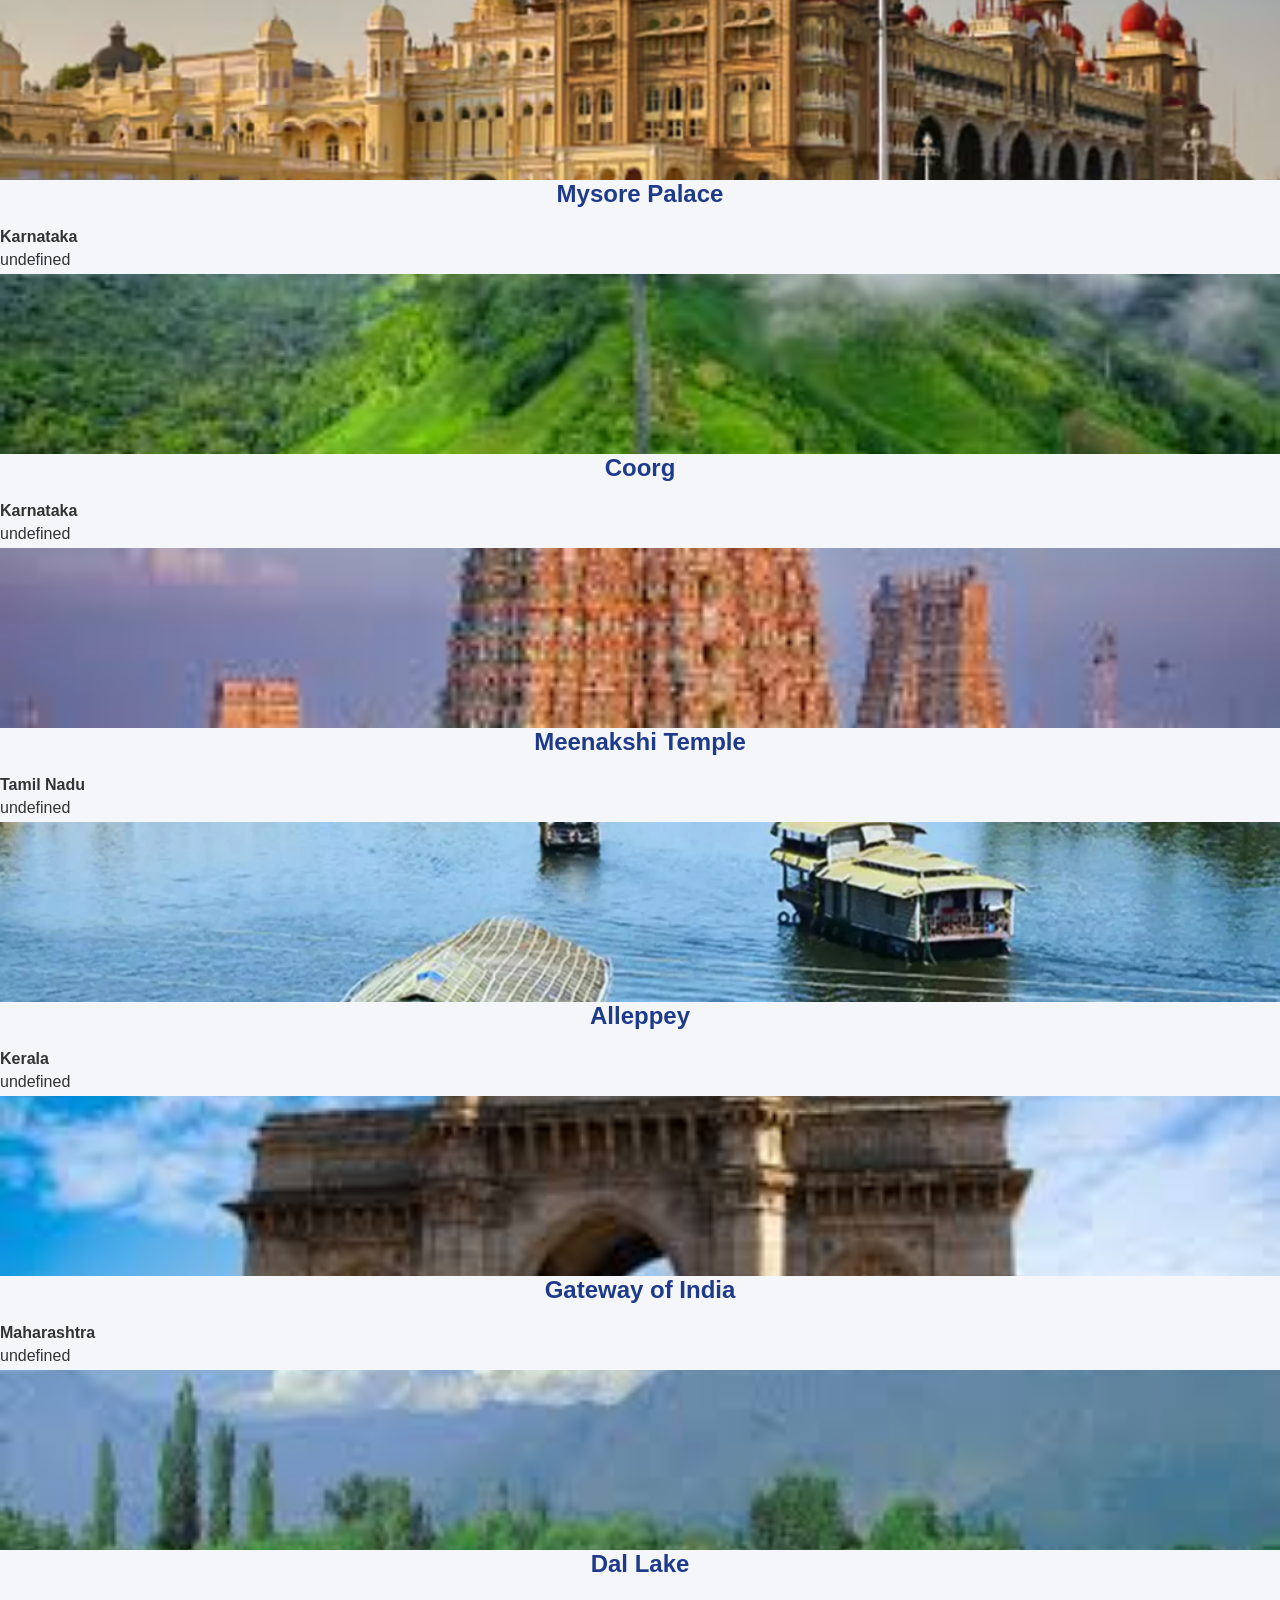
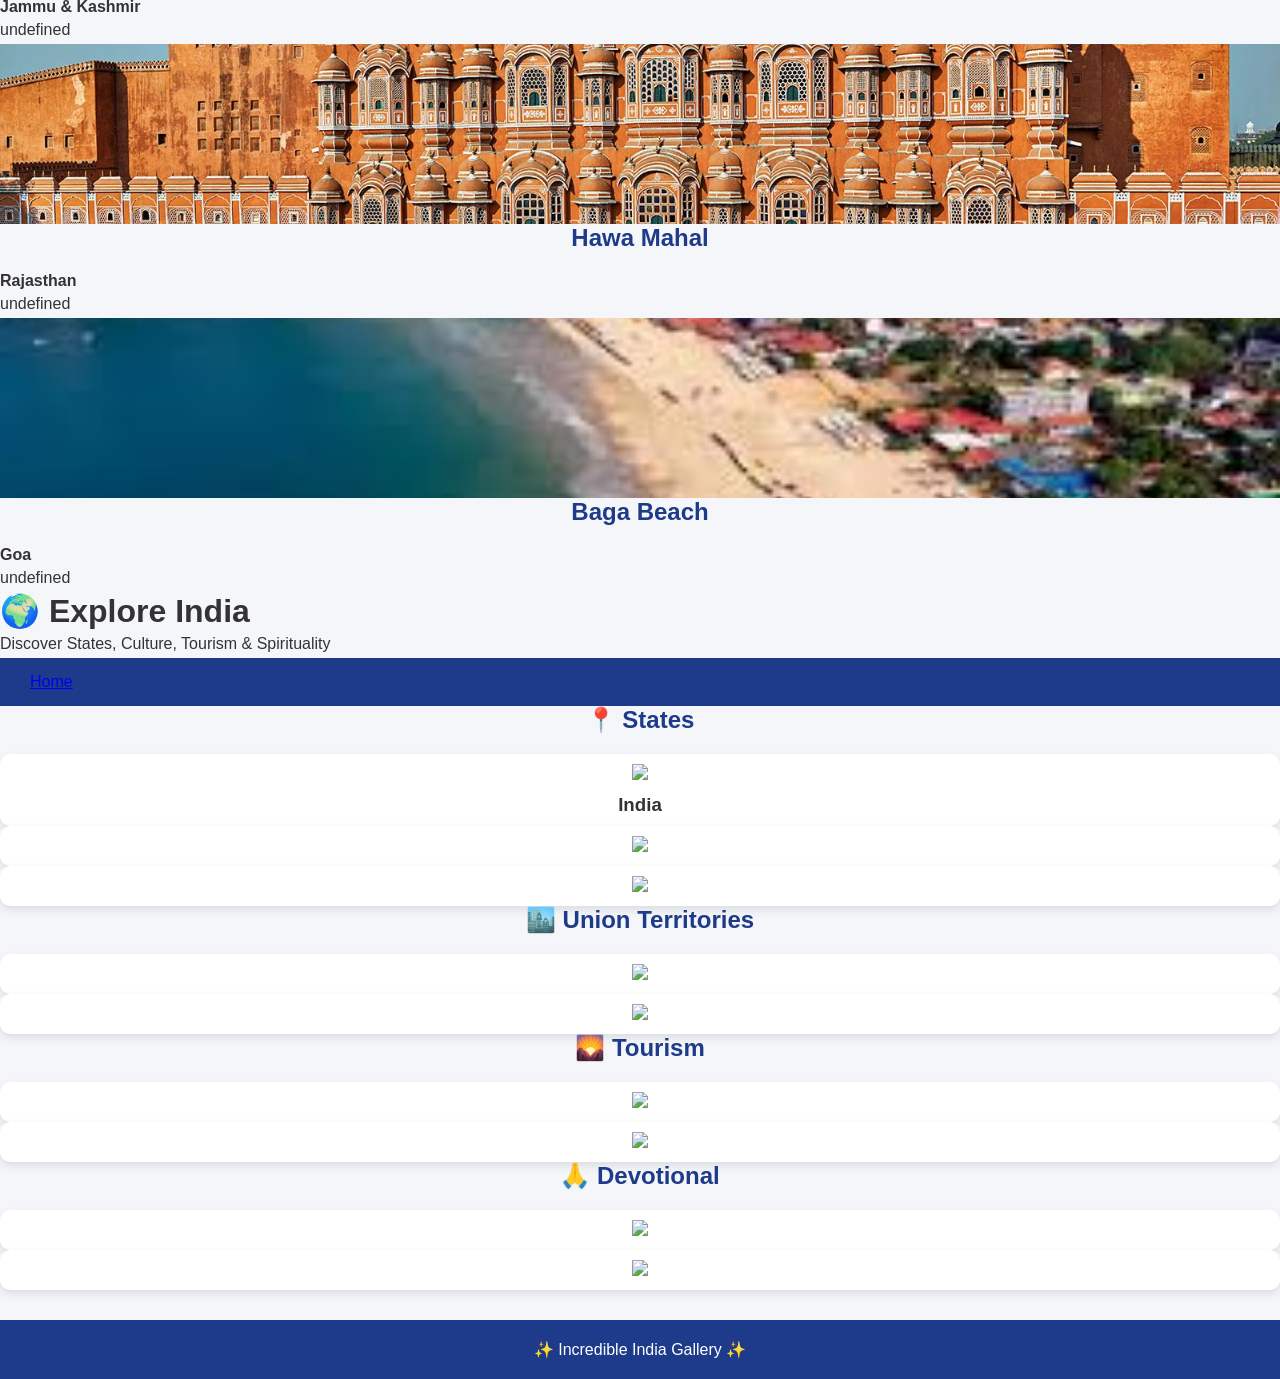
==== explore.html @ c565f096 "Add files via upload" ====
<!DOCTYPE html>
<html lang="en">
<head>
  <meta charset="UTF-8">
  <title>Explore India</title>
  <link rel="stylesheet" href="style.css">
</head>
<body>

    <div id="places-container"></div>

<script src="script.js"></script>

<header>
  <h1>🌍 Explore India</h1>
  <p>Discover States, Culture, Tourism & Spirituality</p>
</header>

<nav>
  <a href="index.html">Home</a>
</nav>

<!-- STATES -->
<section>
  <h2>📍 States</h2>
  <div class="container">

    <div class="card">
      <img src="India.jpg">
      <h3>India</h3>
    </div>

    <div class="card">
      <img src="indianstate.jpg">
      
    </div>

    <div class="card">
      <img src="India2.jpg">
      
    </div>

  </div>
</section>

<!-- UNION TERRITORIES -->
<section>
  <h2>🏙️ Union Territories</h2>
  <div class="container">

    <div class="card">
      <img src="uts.jpg">
      
    </div>

    <div class="card">
      <img src="Ladakh.jpg">
      
    </div>

  </div>
</section>

<!-- TOURISM -->
<section>
  <h2>🌄 Tourism</h2>
  <div class="container">

    <div class="card">
      <img src="place.jpg">
      
    </div>

    <div class="card">
      <img src="place2.jpg">
      
    </div>

  </div>
</section>

<!-- DEVOTIONAL -->
<section>
  <h2>🙏 Devotional</h2>
  <div class="container">

    <div class="card">
      <img src="temples.jpg">
      
    </div>

    <div class="card">
      <img src="temples2.jpg">
      
    </div>

  </div>
</section>

<footer>
  <p>✨ Incredible India Gallery ✨</p>
</footer>

</body>
</html>
---- style.css ----
/* ===== RESET ===== */
* {
    margin: 0;
    padding: 0;
    box-sizing: border-box;
}

/* ===== BODY ===== */
body {
    font-family: Arial, sans-serif;
    background: #f4f6f9;
    color: #333;
}

/* ===== NAVBAR ===== */
nav {
    background: #1e3a8a;
    padding: 15px 30px;
    display: flex;
    justify-content: space-between;
    align-items: center;
}

nav h1 {
    color: white;
    font-size: 22px;
}

nav ul {
    list-style: none;
    display: flex;
    gap: 20px;
}

nav ul li a {
    color: white;
    text-decoration: none;
    font-weight: bold;
    transition: 0.3s;
}

nav ul li a:hover {
    color: #facc15;
}

/* ===== CONTAINER ===== */
#places.container {
    display: grid;
    grid-template-columns: repeat(3,1fr);
    gap: 20px;
    padding: 20px;
}

/* ===== GRID LAYOUT ===== */
.grid {
    display: grid;
    grid-template-columns: repeat(auto-fit, minmax(250px, 1fr));
    gap: 20px;
}

/* ===== CARD ===== */
.card {
    background: #fff;
    padding: 10px;
    border-radius: 10px;
    box-shadow: 0 4px 10px rgba(0,0,0,0.1);
    transition: 0.3s;
    text-align: center;
}

.card:hover {
    transform: scale(1.05);
}

/* ===== IMAGES (IMPORTANT PART) ===== */
.place-card img {
    width: 100%;
    height: 180px;
    object-fit: cover;
    display: block;
}

/* ===== HEADINGS ===== */
h2 {
    margin-bottom: 20px;
    color: #1e3a8a;
    text-align: center;
}

h3 {
    margin-top: 10px;
}

/* ===== TEXT ===== */
p {
    margin: 5px 0;
}

/* ===== BUTTON ===== */
button {
    margin-top: 10px;
    padding: 10px 15px;
    border: none;
    background: #1e3a8a;
    color: white;
    border-radius: 5px;
    cursor: pointer;
    transition: 0.3s;
}

button:hover {
    background: #2563eb;
}

/* ===== FOOTER ===== */
footer {
    background: #1e3a8a;
    color: white;
    text-align: center;
    padding: 15px;
    margin-top: 30px;
}

/* ===== RESPONSIVE ===== */
@media (max-width: 600px) {
    nav {
        flex-direction: column;
        gap: 10px;
    }
}
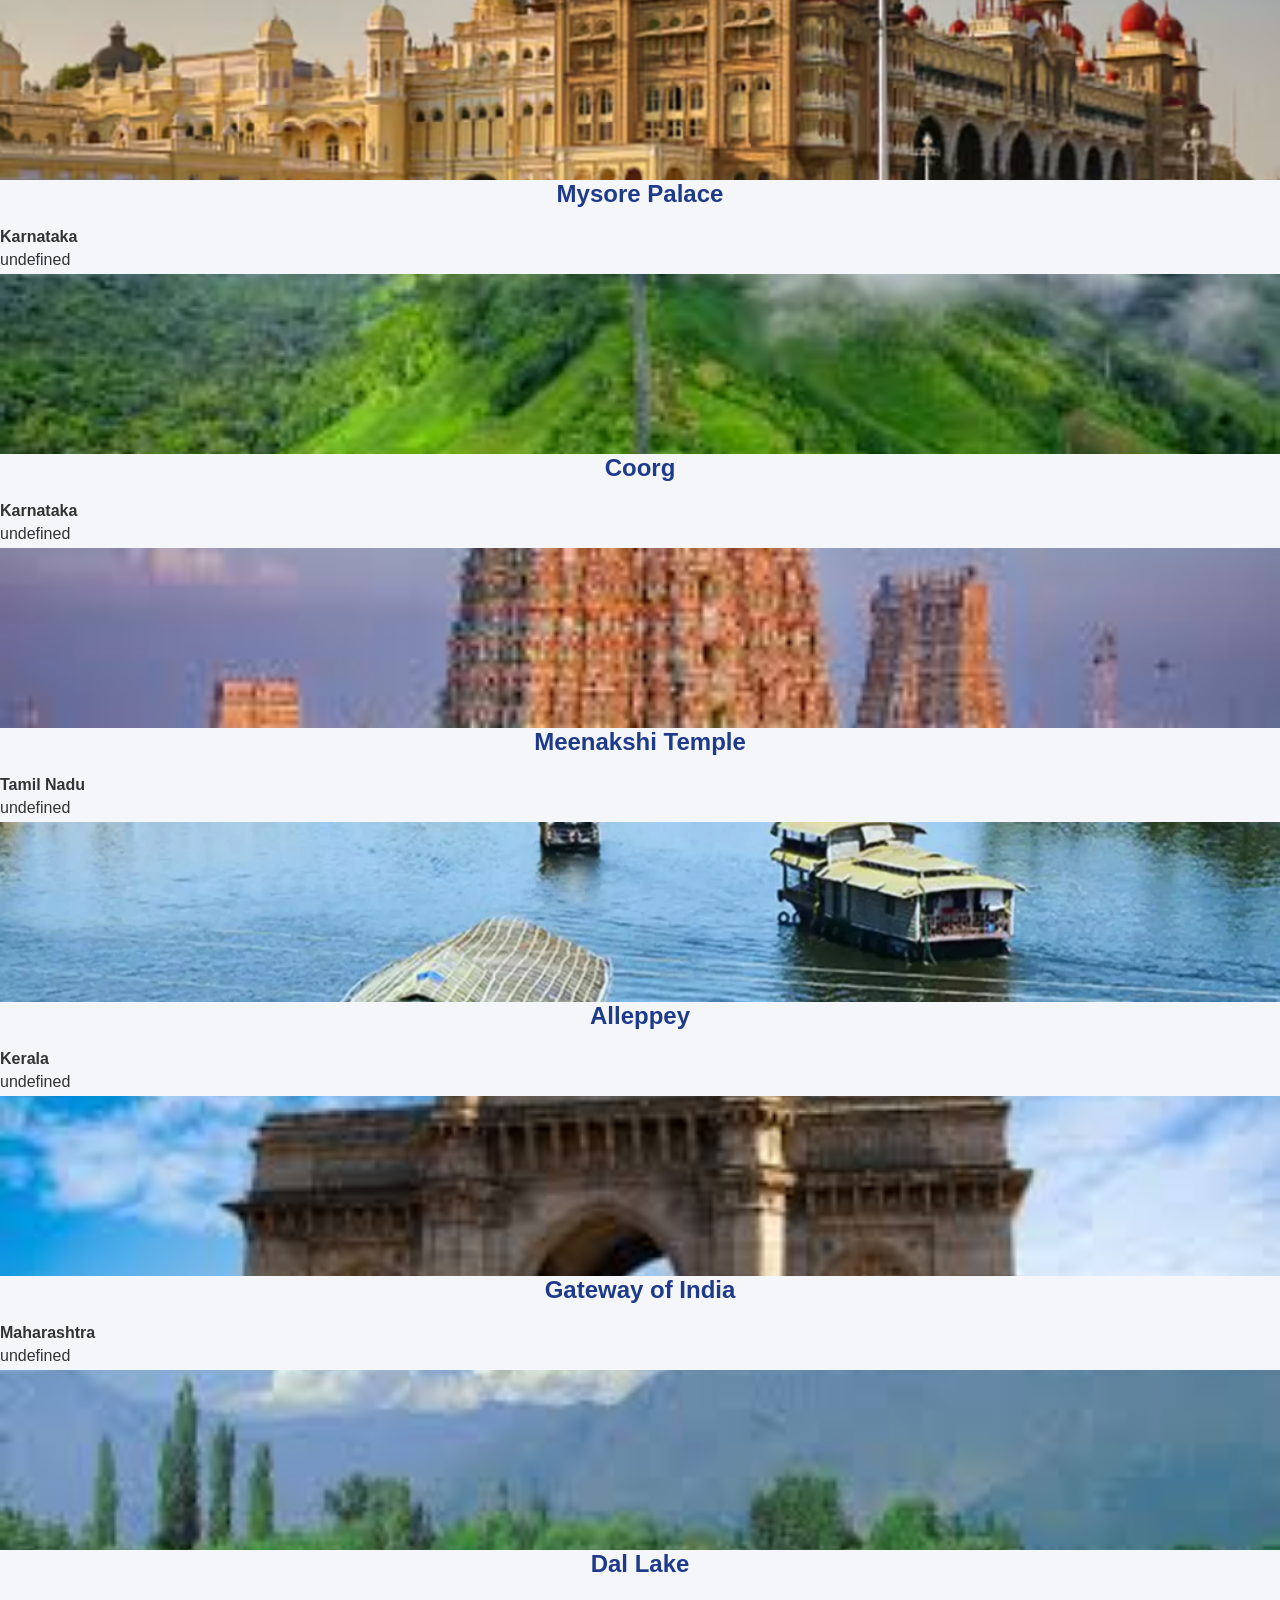
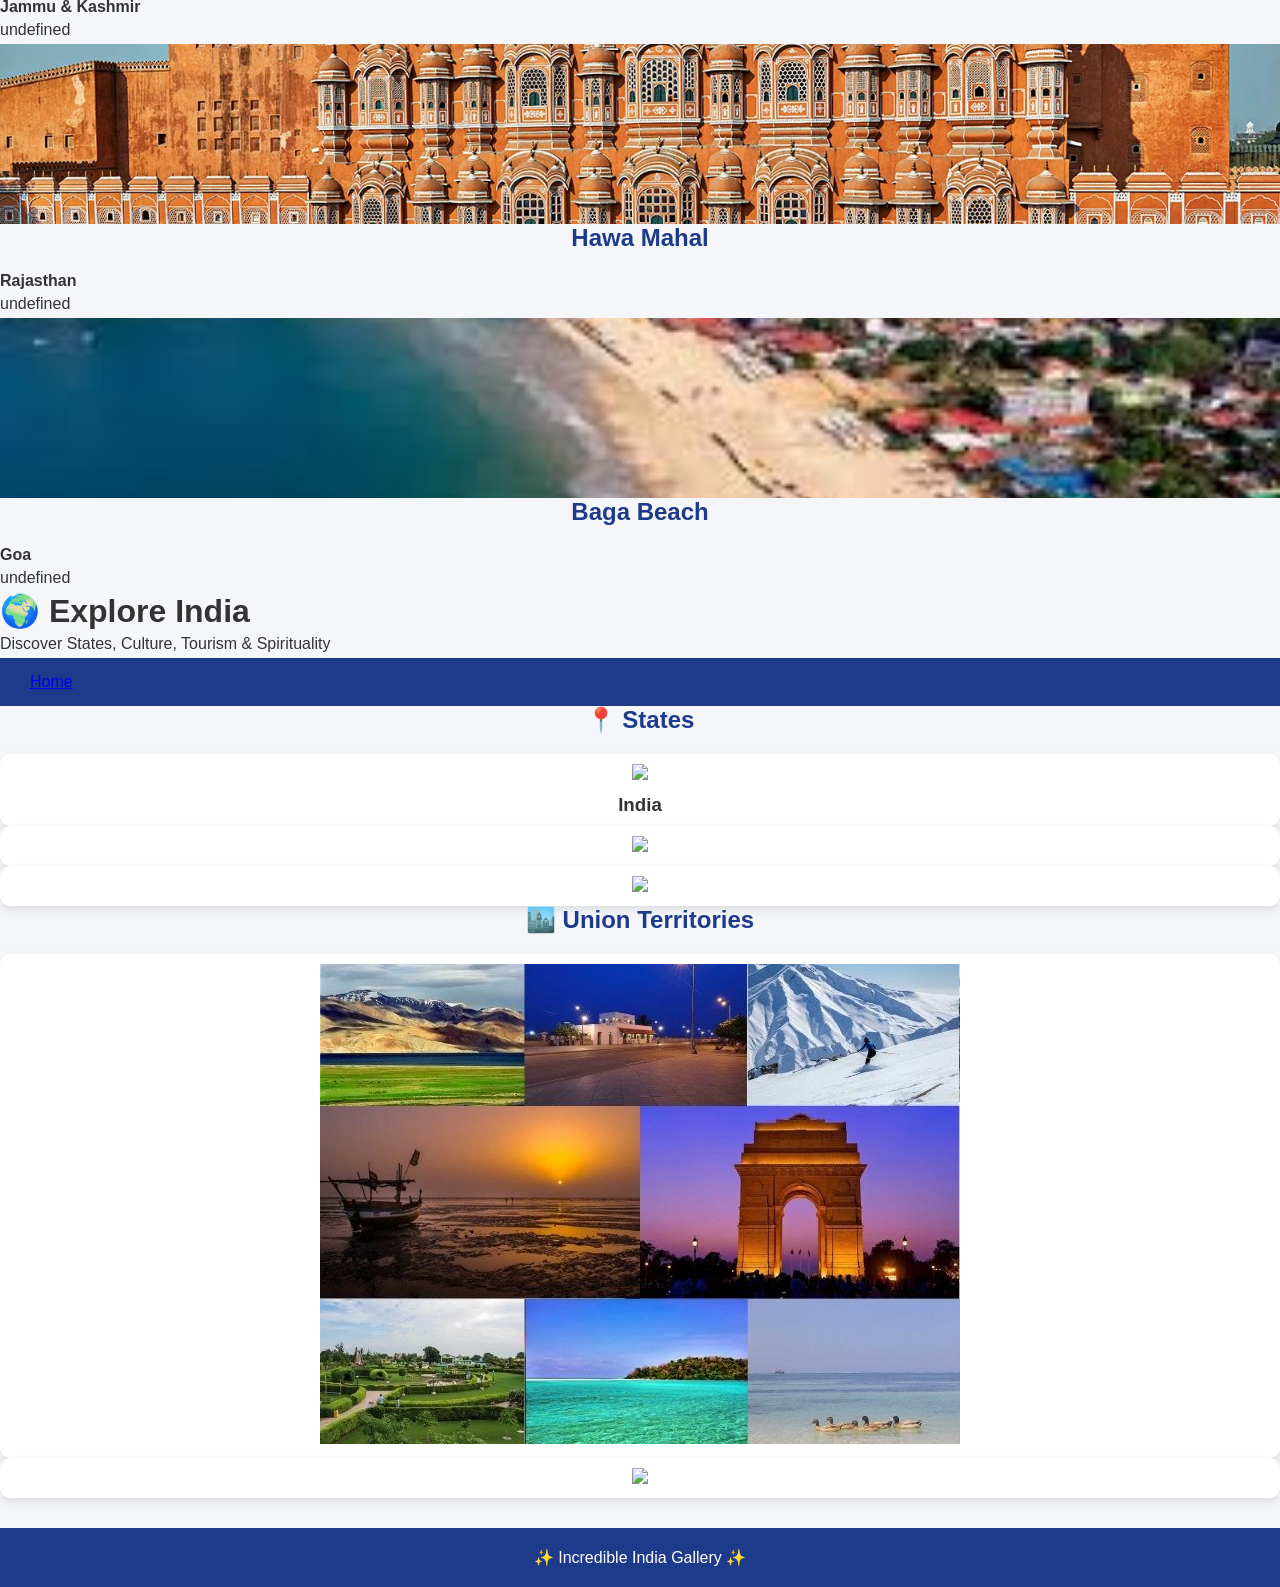
==== commit 82674862: "Update explore.html" ====
--- a/explore.html
+++ b/explore.html
@@ -61,45 +61,13 @@
   </div>
 </section>
 
-<!-- TOURISM -->
-<section>
-  <h2>🌄 Tourism</h2>
-  <div class="container">
 
-    <div class="card">
-      <img src="place.jpg">
-      
-    </div>
 
-    <div class="card">
-      <img src="place2.jpg">
-      
-    </div>
 
-  </div>
-</section>
-
-<!-- DEVOTIONAL -->
-<section>
-  <h2>🙏 Devotional</h2>
-  <div class="container">
-
-    <div class="card">
-      <img src="temples.jpg">
-      
-    </div>
-
-    <div class="card">
-      <img src="temples2.jpg">
-      
-    </div>
-
-  </div>
-</section>
 
 <footer>
   <p>✨ Incredible India Gallery ✨</p>
 </footer>
 
 </body>
-</html>+</html>
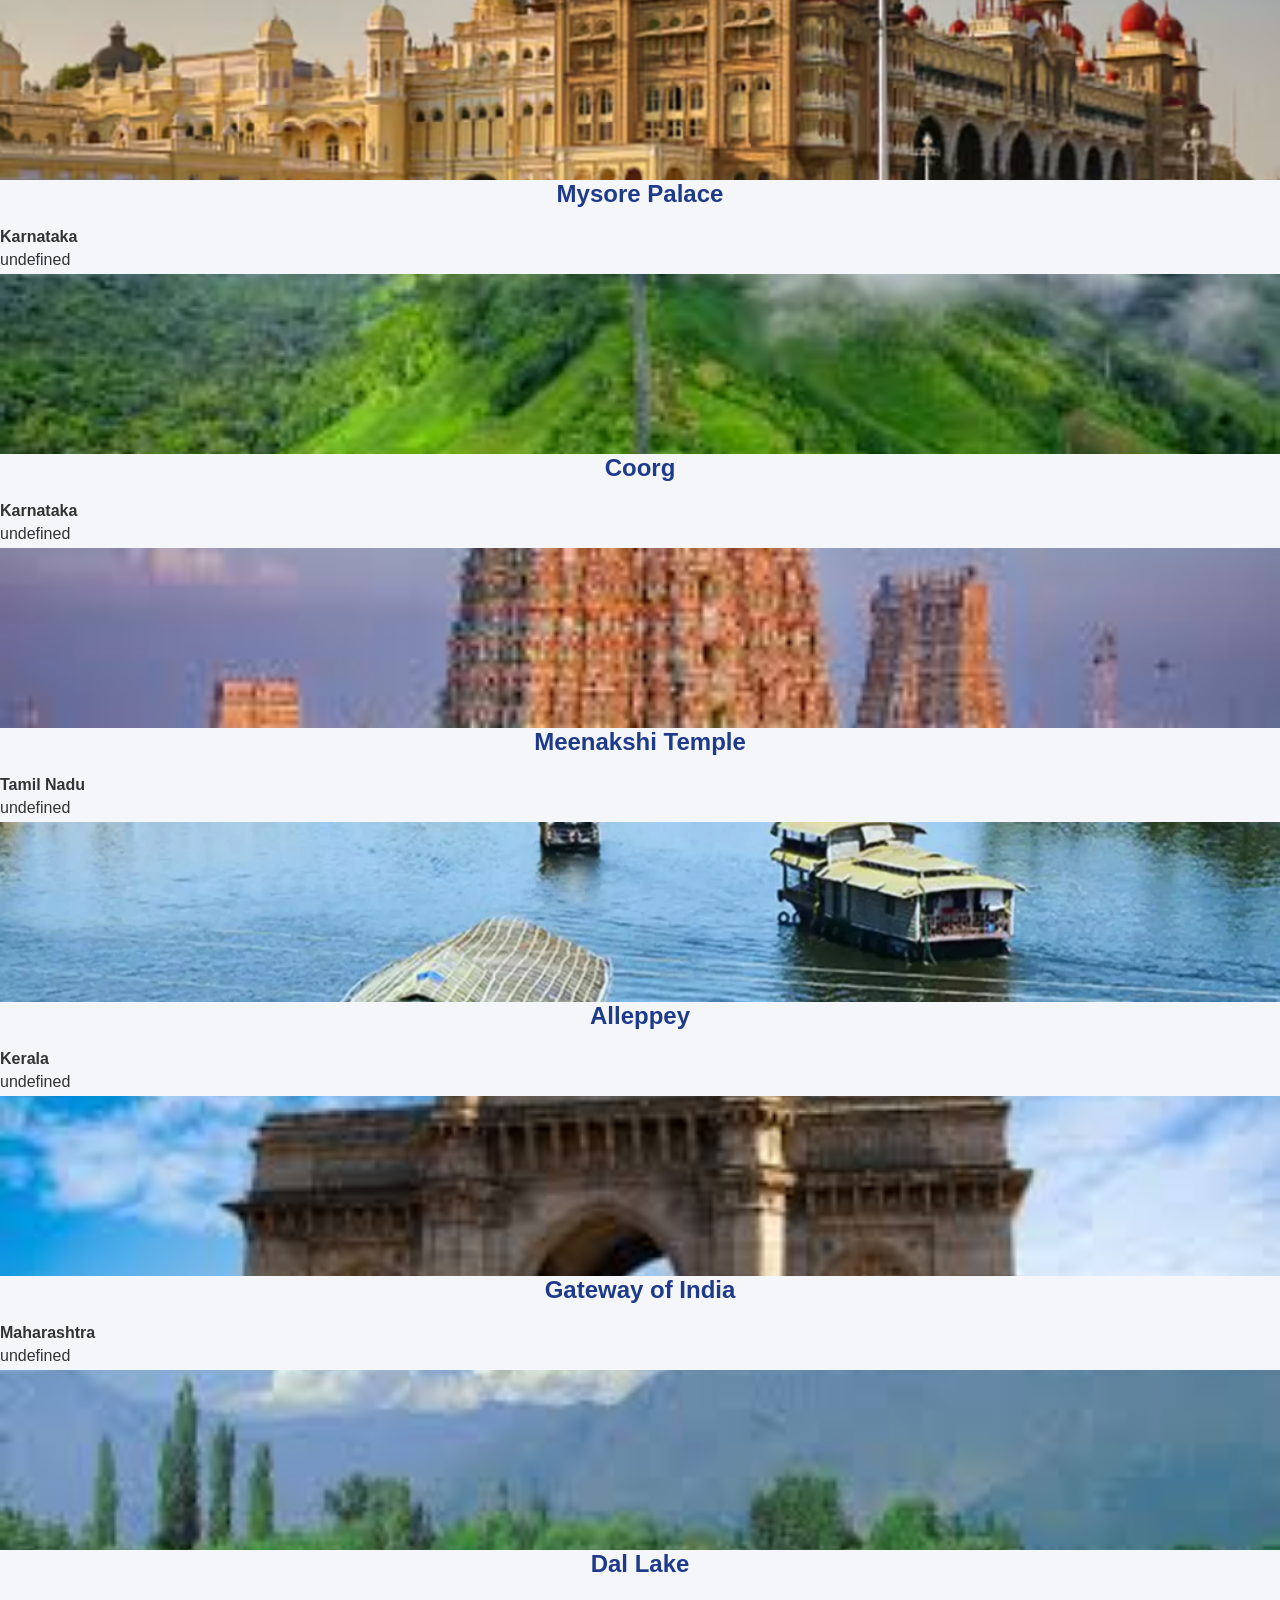
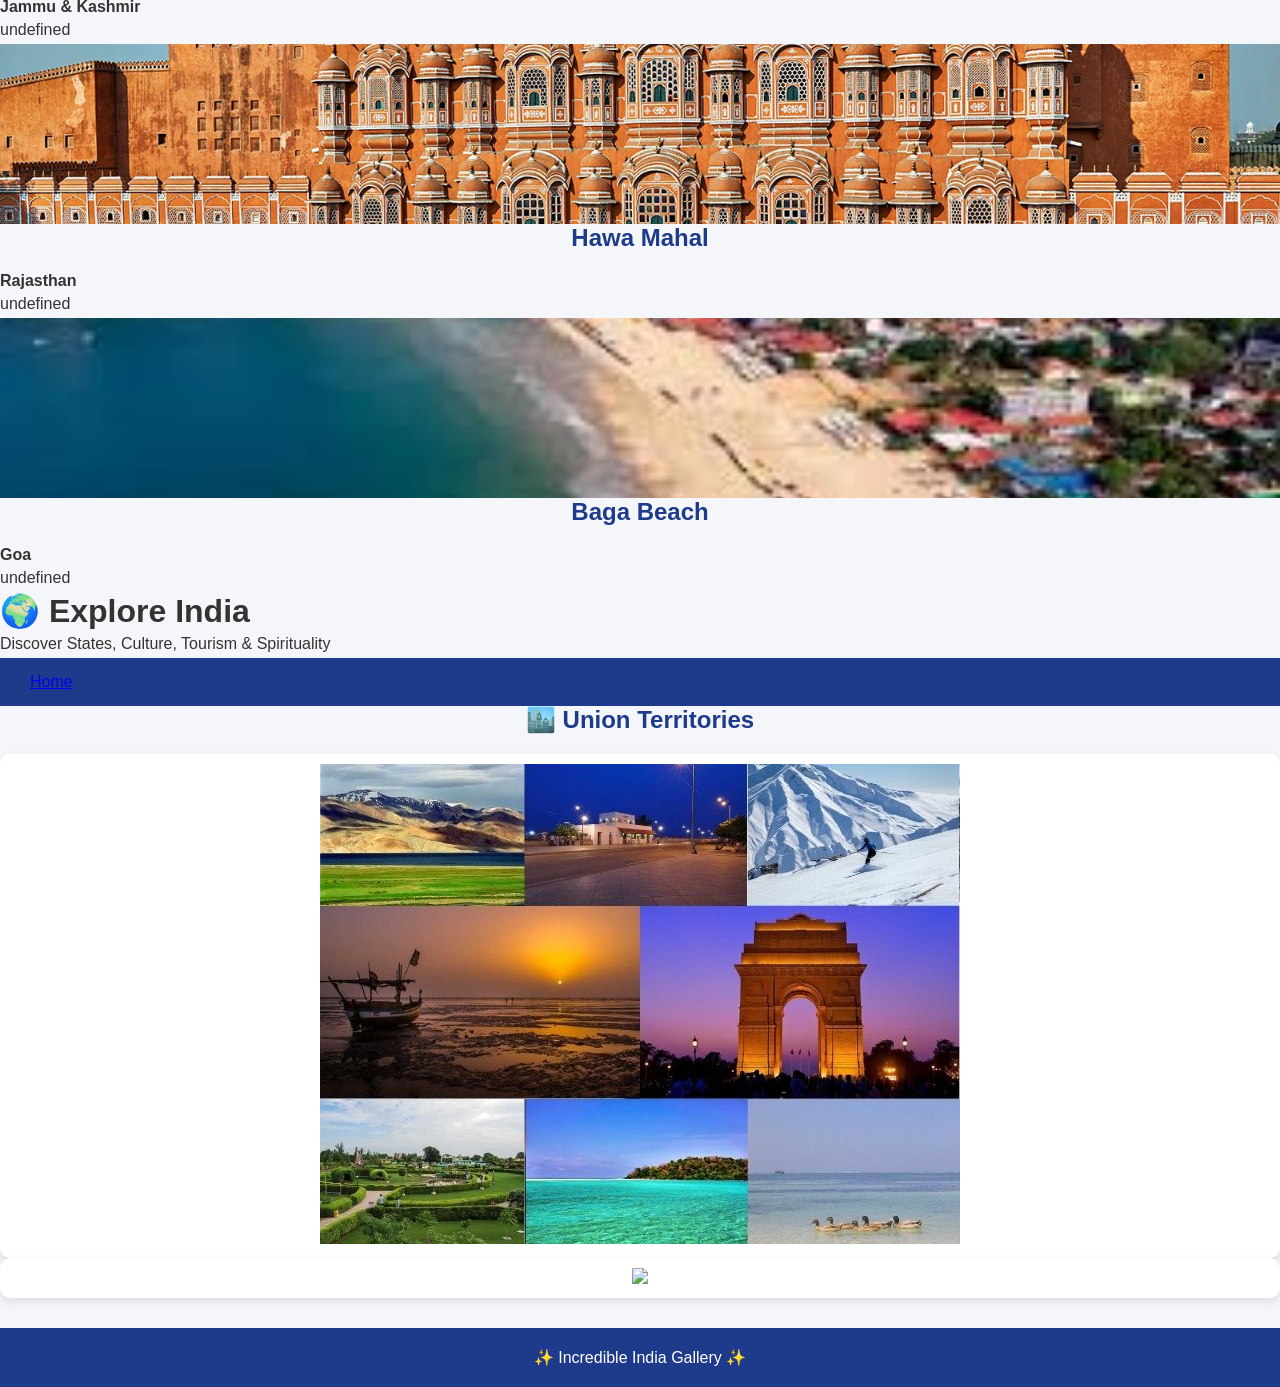
==== commit 665a858e: "Update explore.html" ====
--- a/explore.html
+++ b/explore.html
@@ -20,28 +20,8 @@
   <a href="index.html">Home</a>
 </nav>
 
-<!-- STATES -->
-<section>
-  <h2>📍 States</h2>
-  <div class="container">
 
-    <div class="card">
-      <img src="India.jpg">
-      <h3>India</h3>
-    </div>
-
-    <div class="card">
-      <img src="indianstate.jpg">
-      
-    </div>
-
-    <div class="card">
-      <img src="India2.jpg">
-      
-    </div>
-
-  </div>
-</section>
+  
 
 <!-- UNION TERRITORIES -->
 <section>
@@ -62,9 +42,6 @@
 </section>
 
 
-
-
-
 <footer>
   <p>✨ Incredible India Gallery ✨</p>
 </footer>
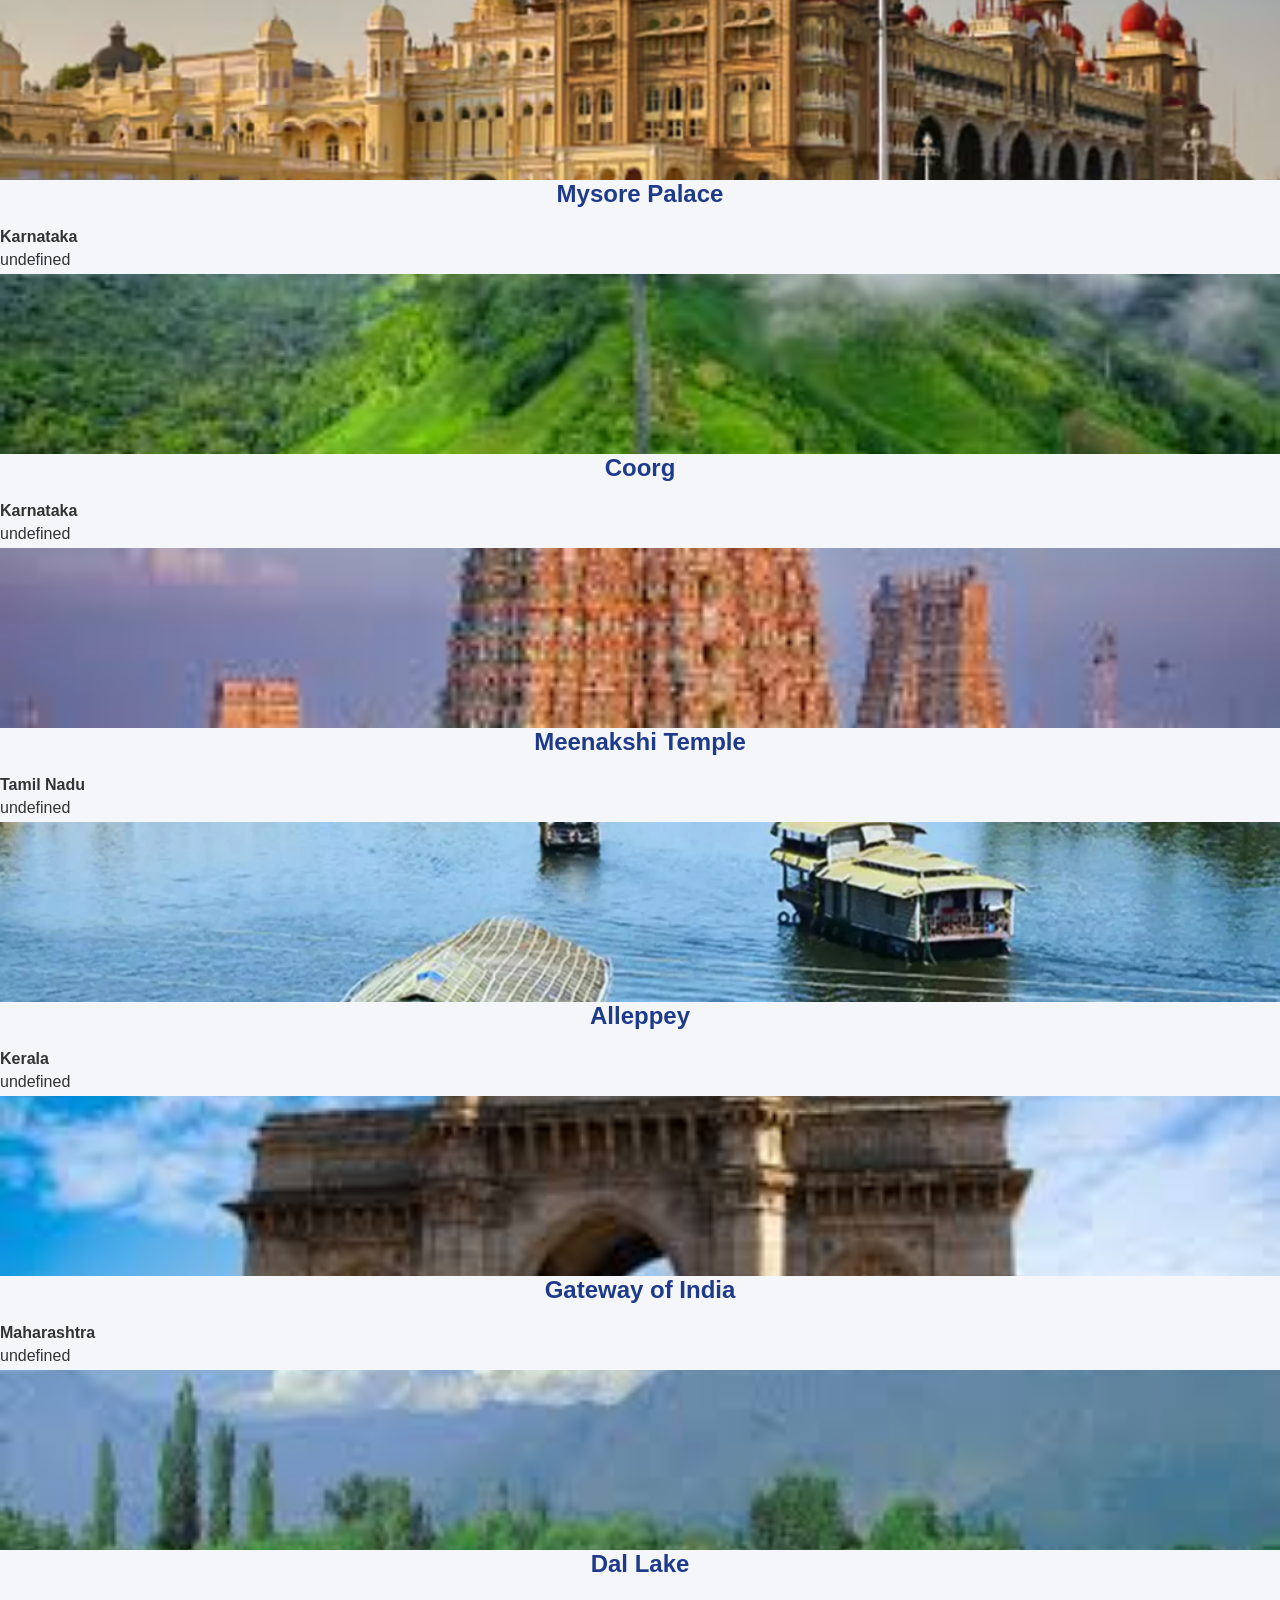
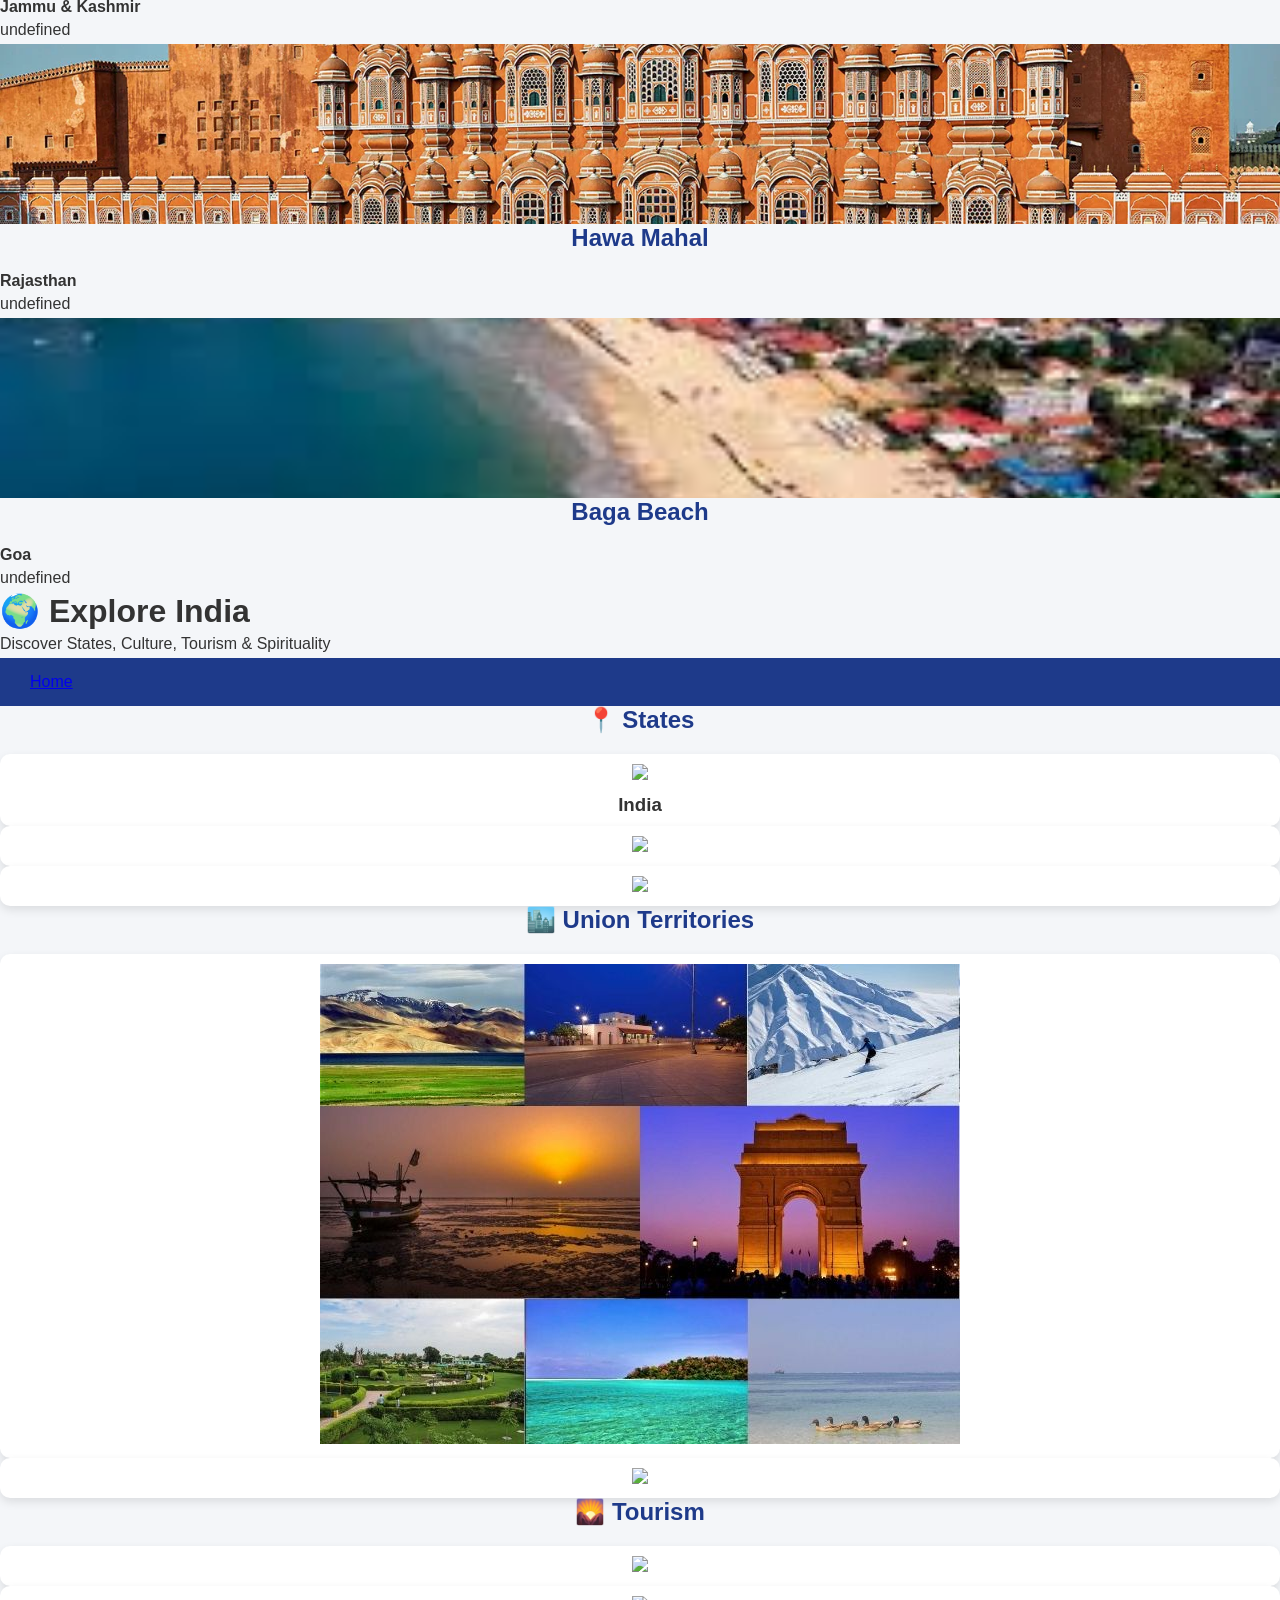
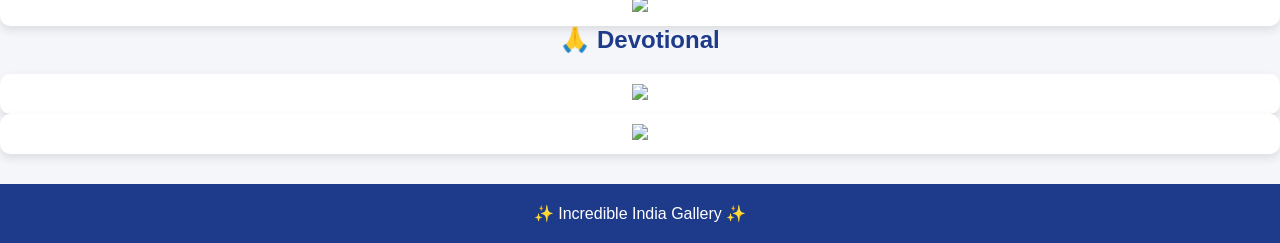
==== commit fd4cc0d5: "Add files via upload" ====
--- a/explore.html
+++ b/explore.html
@@ -20,8 +20,28 @@
   <a href="index.html">Home</a>
 </nav>
 
+<!-- STATES -->
+<section>
+  <h2>📍 States</h2>
+  <div class="container">
 
-  
+    <div class="card">
+      <img src="India.jpg">
+      <h3>India</h3>
+    </div>
+
+    <div class="card">
+      <img src="indianstate.jpg">
+      
+    </div>
+
+    <div class="card">
+      <img src="India2.jpg">
+      
+    </div>
+
+  </div>
+</section>
 
 <!-- UNION TERRITORIES -->
 <section>
@@ -41,10 +61,45 @@
   </div>
 </section>
 
+<!-- TOURISM -->
+<section>
+  <h2>🌄 Tourism</h2>
+  <div class="container">
+
+    <div class="card">
+      <img src="place.jpg">
+      
+    </div>
+
+    <div class="card">
+      <img src="place2.jpg">
+      
+    </div>
+
+  </div>
+</section>
+
+<!-- DEVOTIONAL -->
+<section>
+  <h2>🙏 Devotional</h2>
+  <div class="container">
+
+    <div class="card">
+      <img src="temples.jpg">
+      
+    </div>
+
+    <div class="card">
+      <img src="temples2.jpg">
+      
+    </div>
+
+  </div>
+</section>
 
 <footer>
   <p>✨ Incredible India Gallery ✨</p>
 </footer>
 
 </body>
-</html>
+</html>
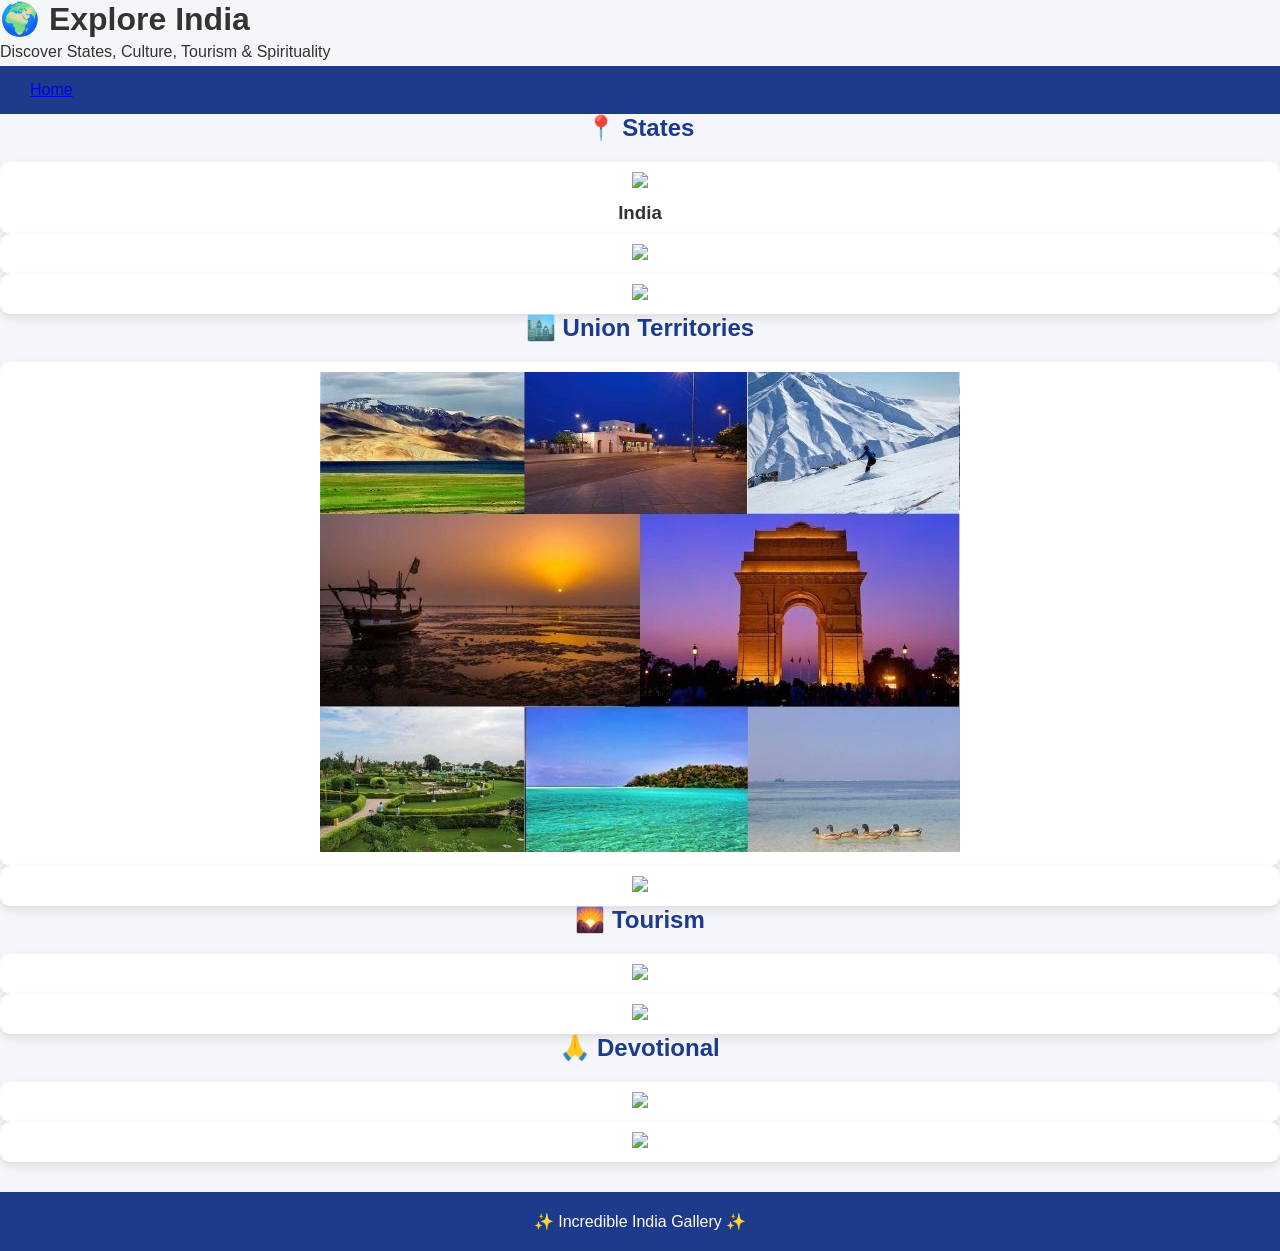
==== commit ddcec672: "Update explore.html" ====
--- a/explore.html
+++ b/explore.html
@@ -6,10 +6,6 @@
   <link rel="stylesheet" href="style.css">
 </head>
 <body>
-
-    <div id="places-container"></div>
-
-<script src="script.js"></script>
 
 <header>
   <h1>🌍 Explore India</h1>
@@ -102,4 +98,4 @@
 </footer>
 
 </body>
-</html>+</html>
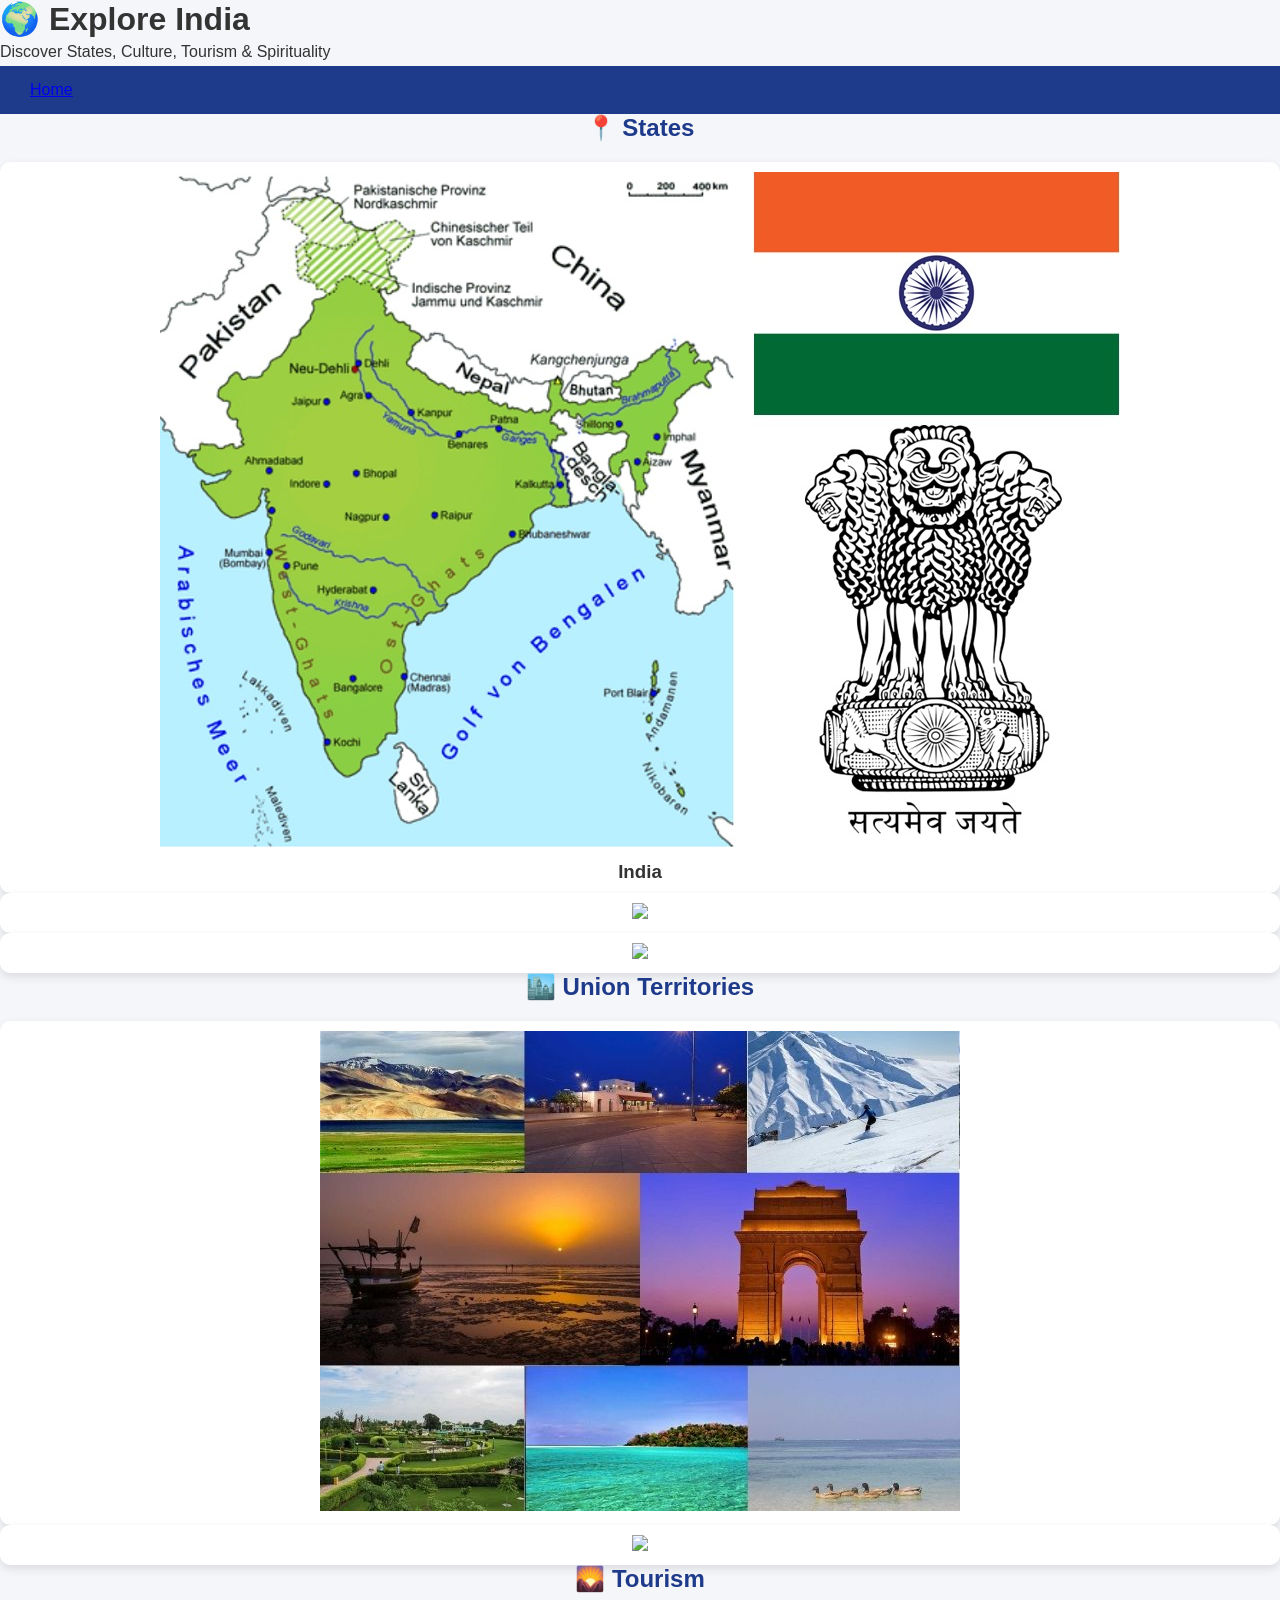
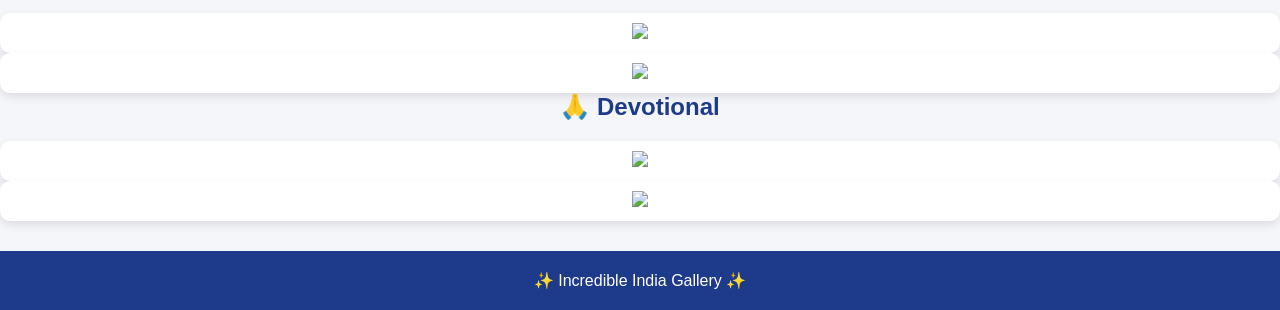
==== commit a231e0c0: "Update explore.html" ====
--- a/explore.html
+++ b/explore.html
@@ -27,7 +27,7 @@
     </div>
 
     <div class="card">
-      <img src="indianstate.jpg">
+      <img src="Indianstate.jpg">
       
     </div>
 
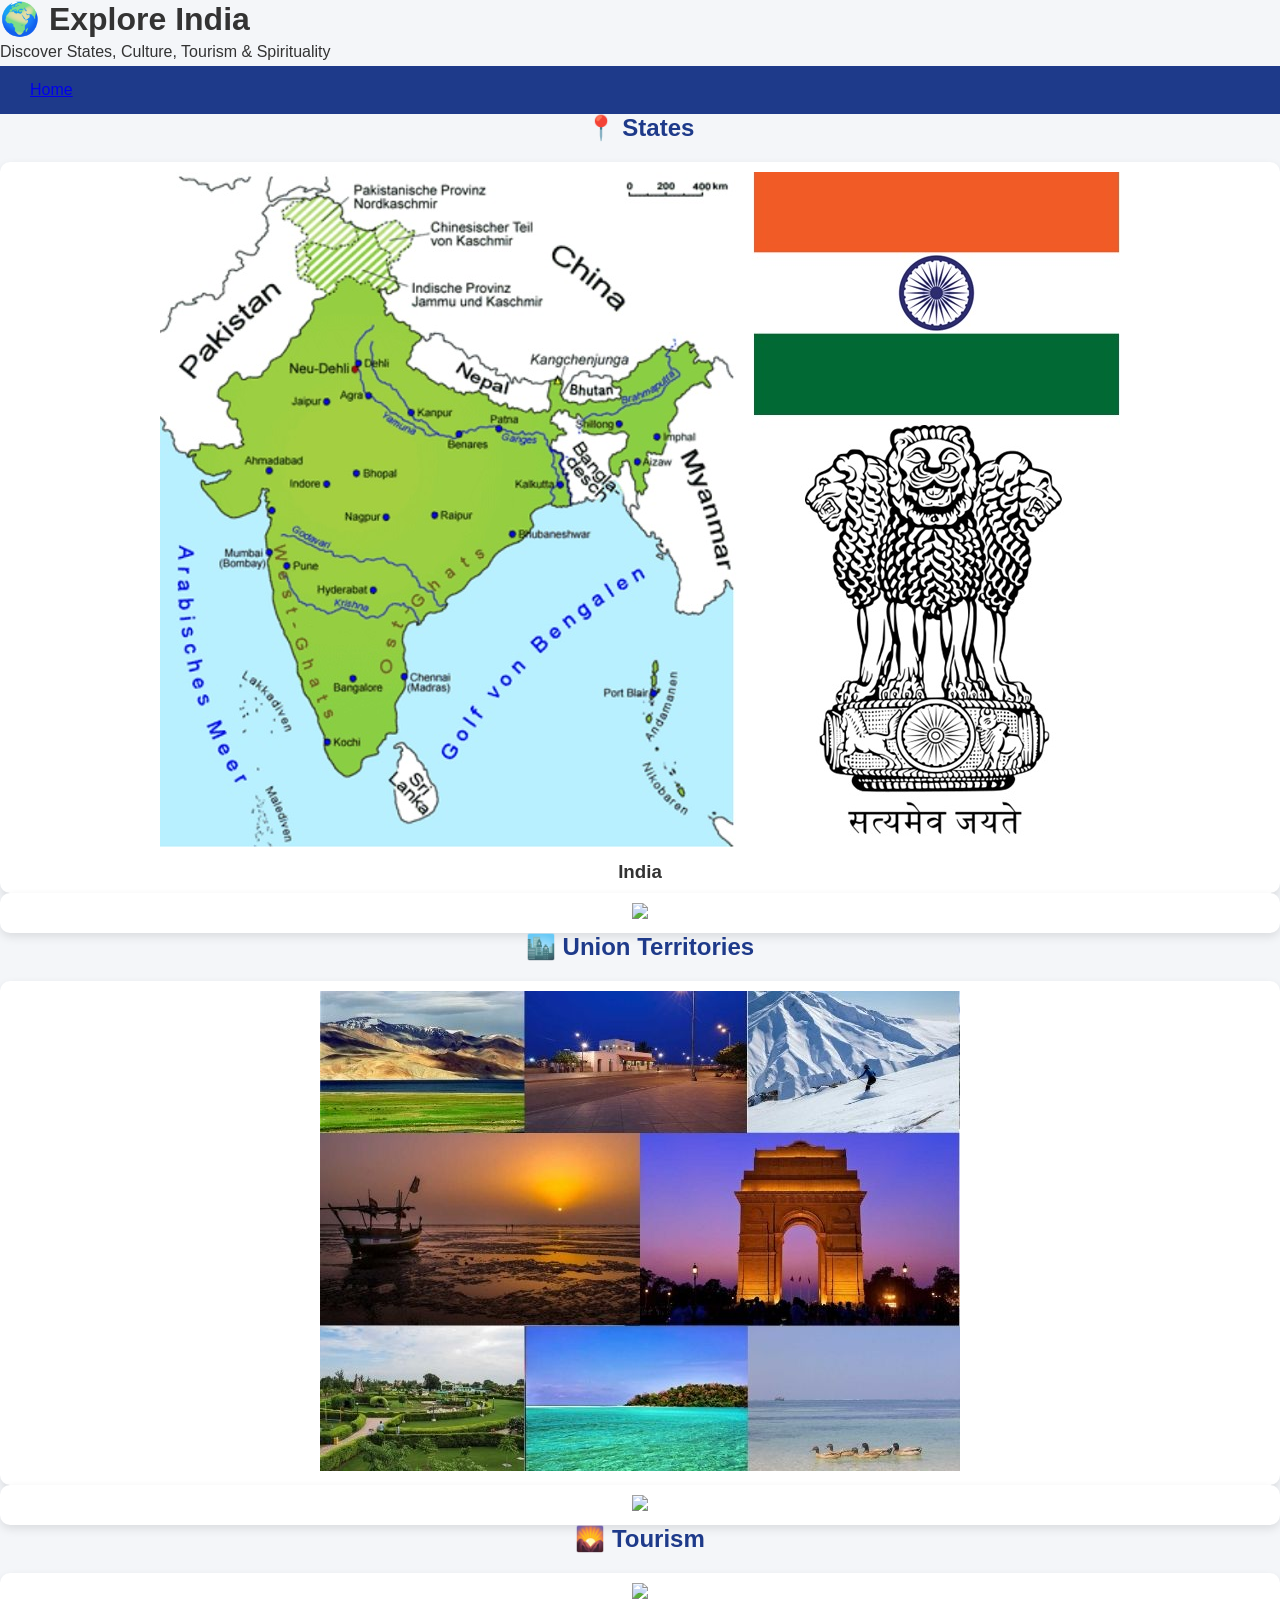
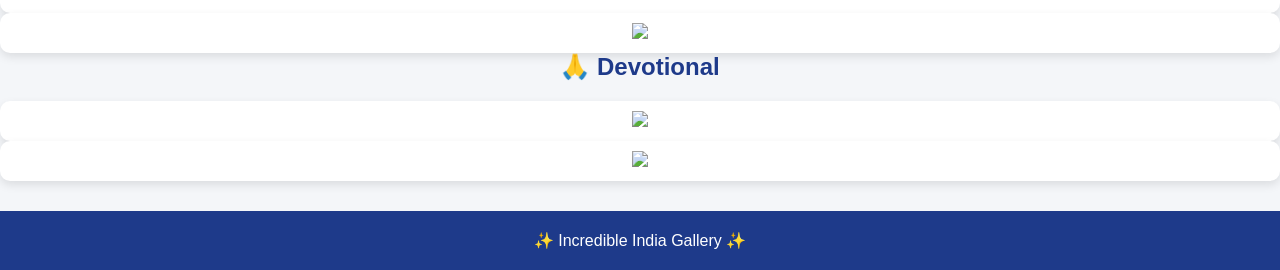
==== commit 12b5da48: "Update explore.html" ====
--- a/explore.html
+++ b/explore.html
@@ -31,10 +31,7 @@
       
     </div>
 
-    <div class="card">
-      <img src="India2.jpg">
-      
-    </div>
+    
 
   </div>
 </section>
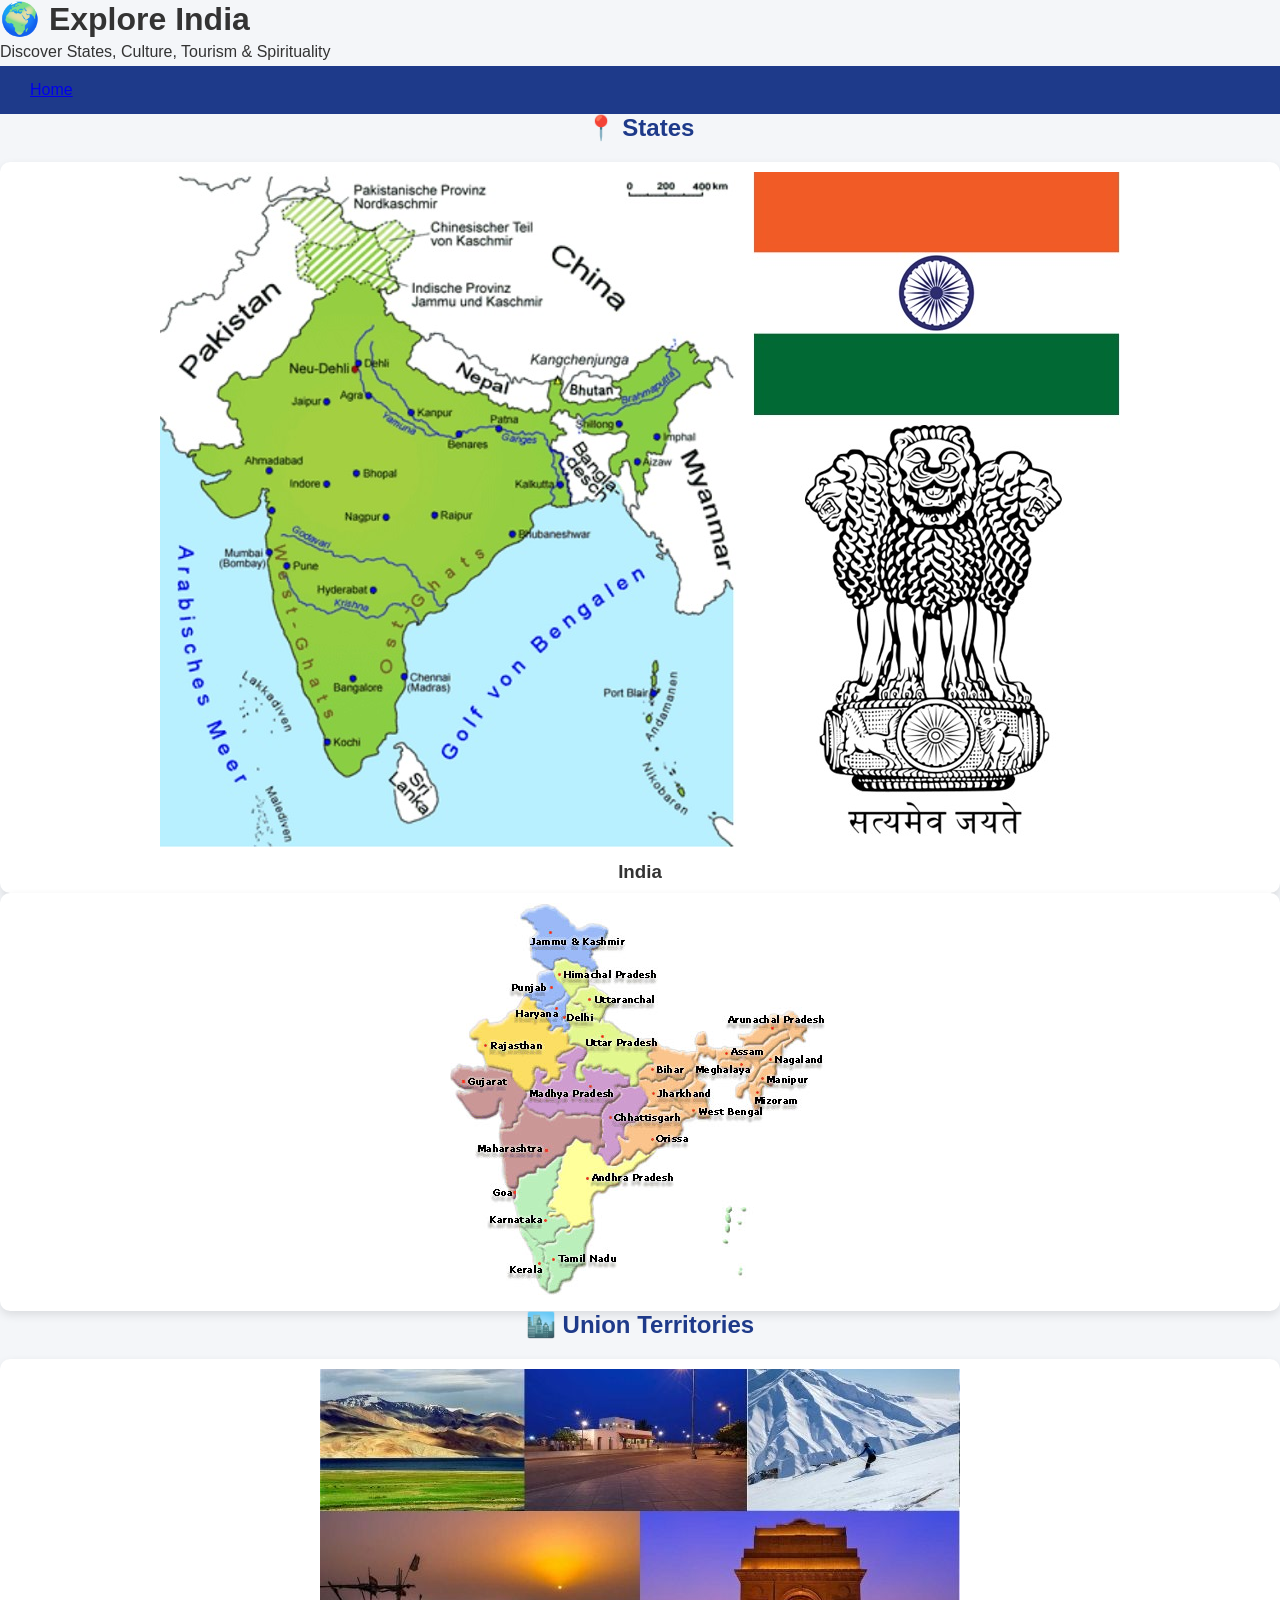
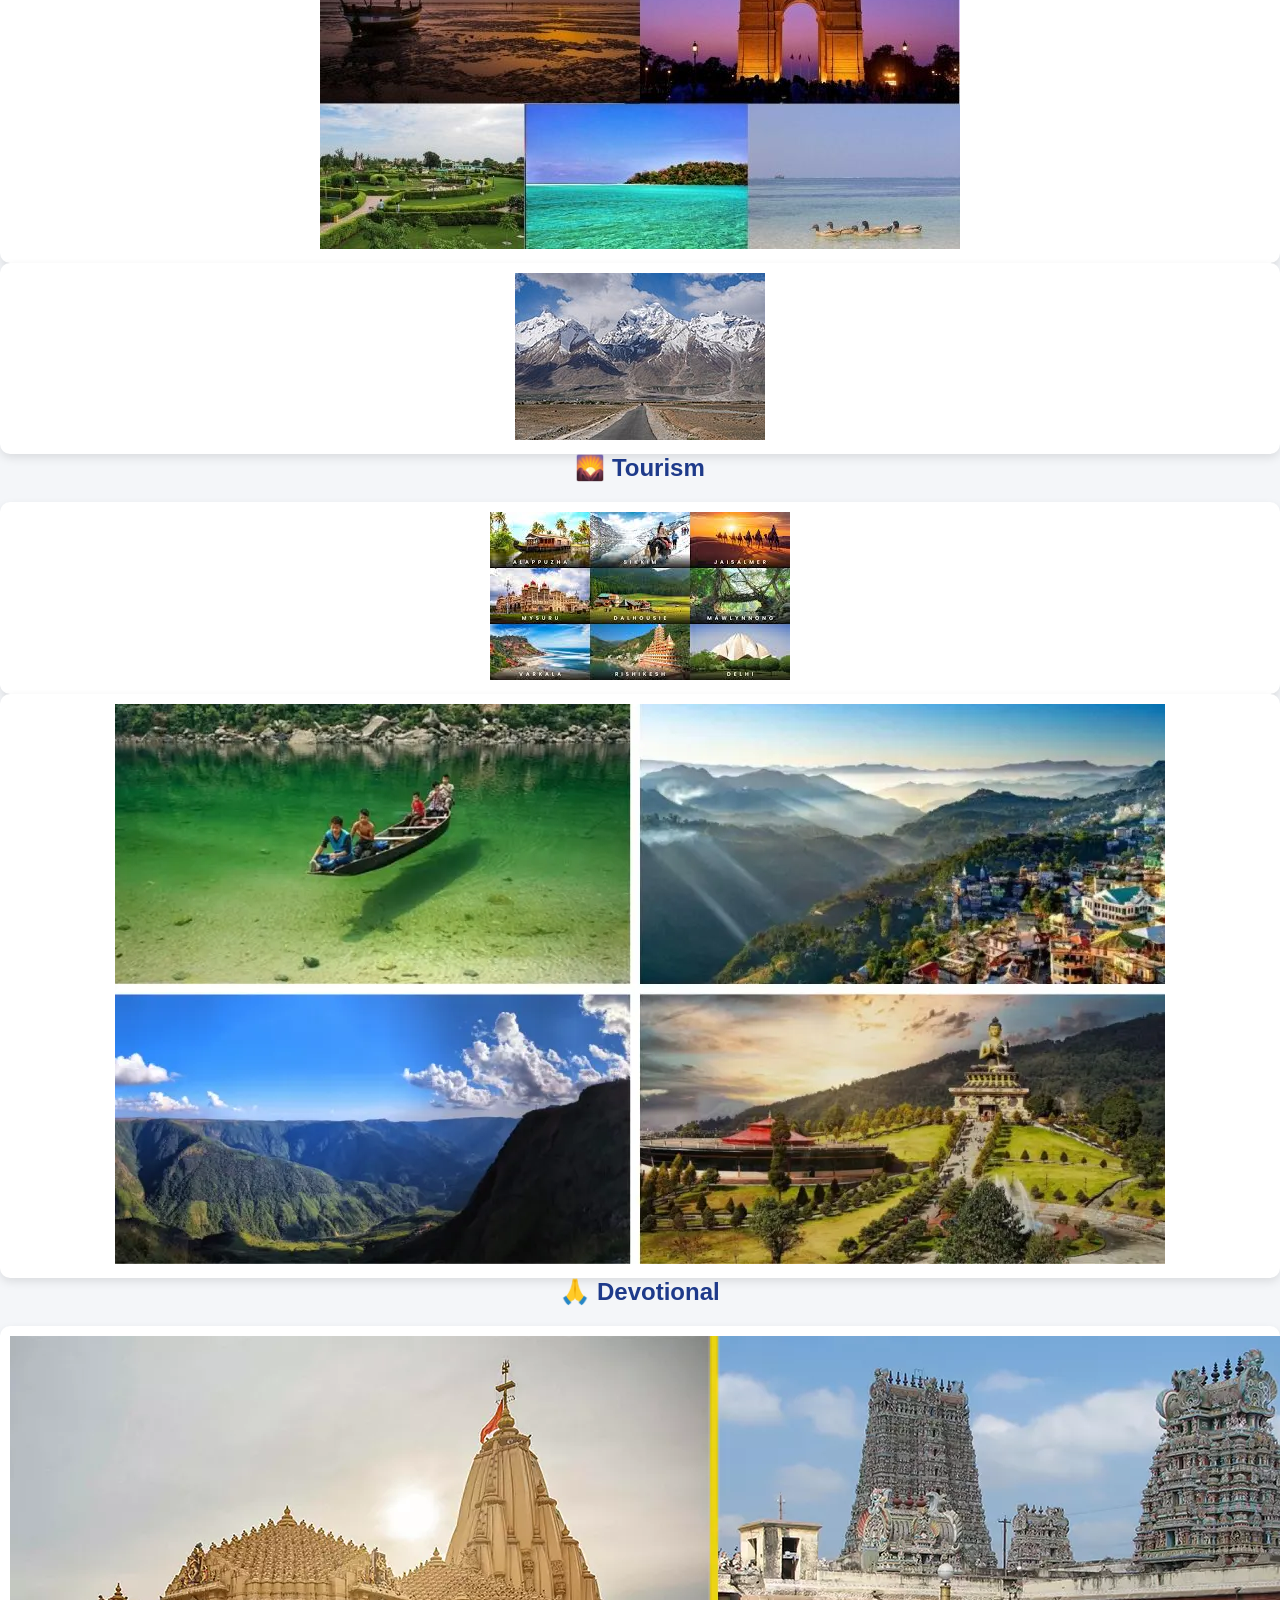
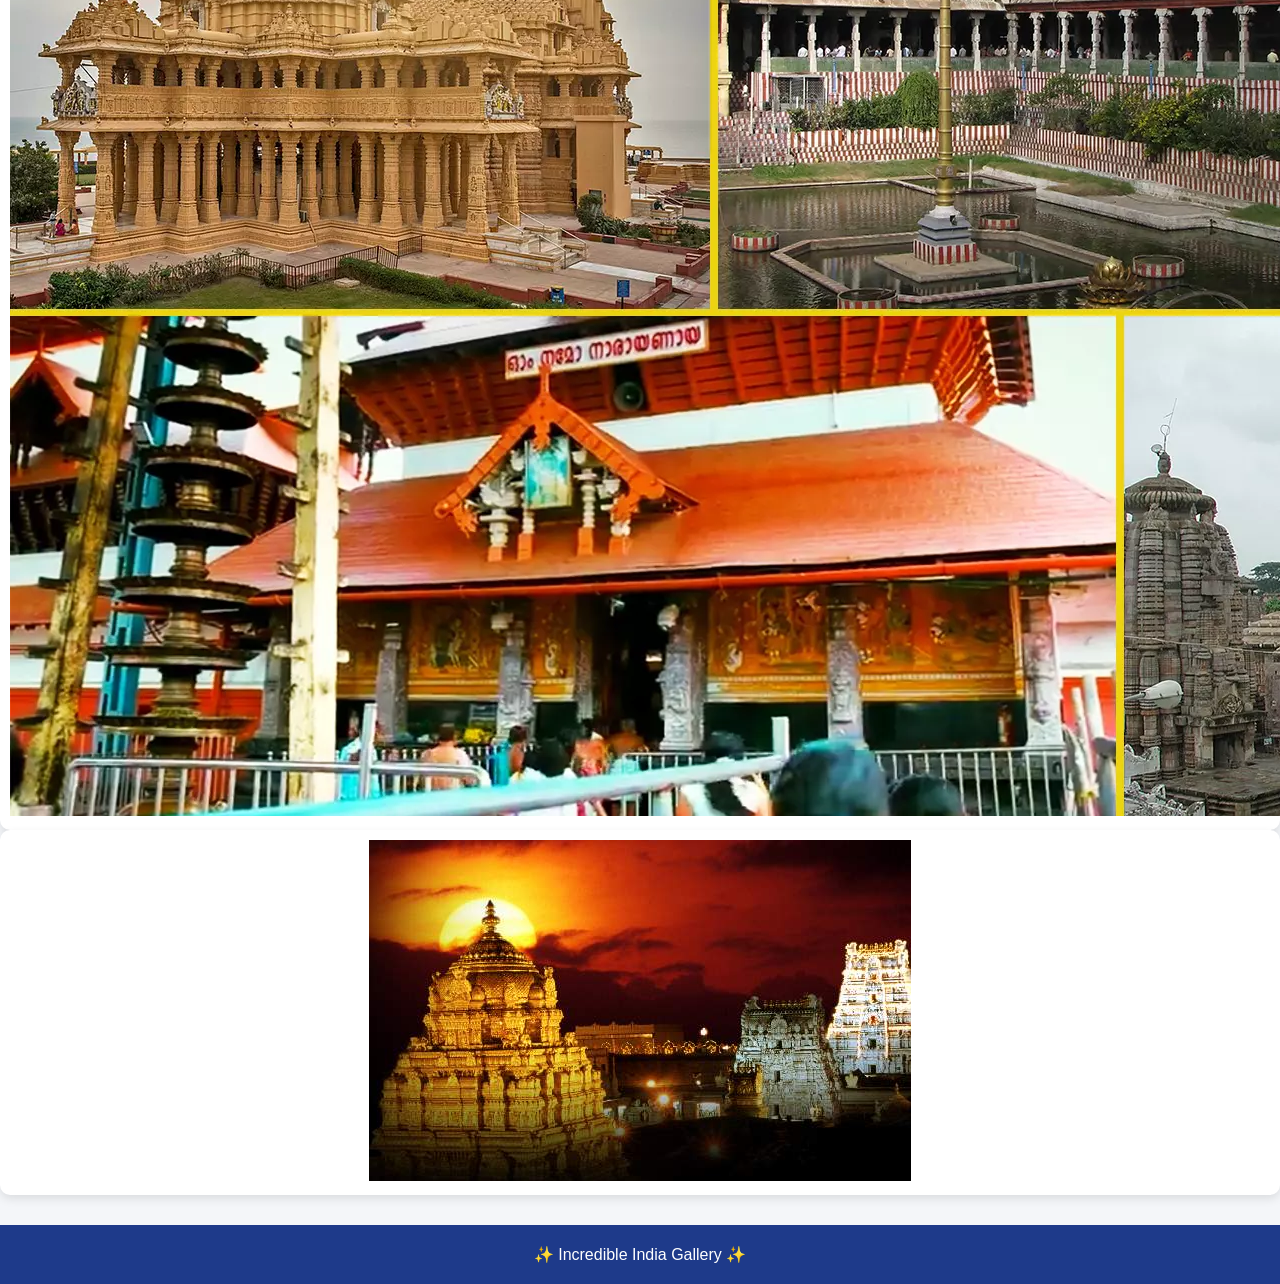
==== commit 13383bc2: "Update explore.html" ====
--- a/explore.html
+++ b/explore.html
@@ -27,7 +27,7 @@
     </div>
 
     <div class="card">
-      <img src="Indianstate.jpg">
+      <img src="Indianstates.jpg">
       
     </div>
 
